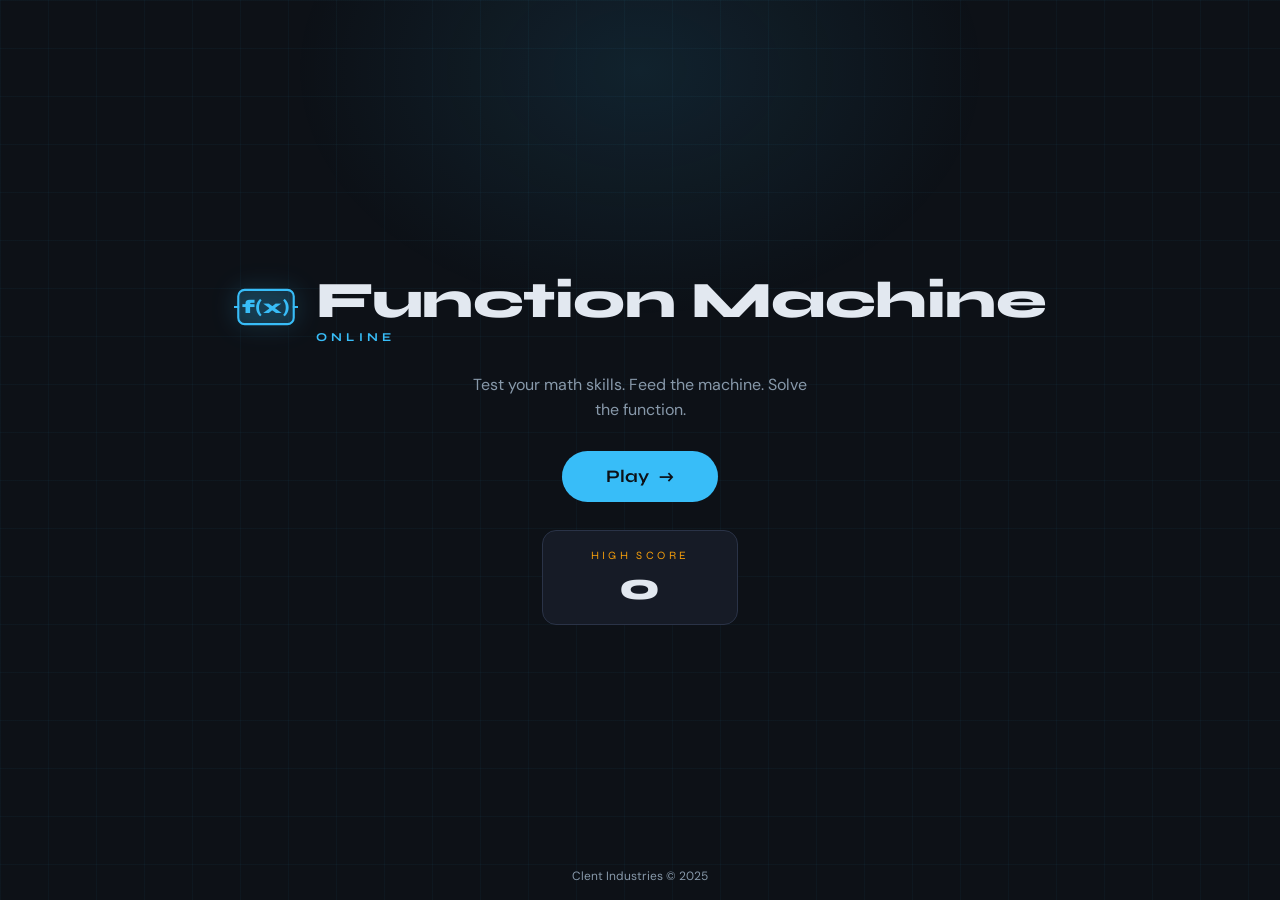
==== index.html @ 59792ebb "Add files via upload" ====
<!DOCTYPE html>
<html lang="en">
<head>
  <meta charset="UTF-8" />
  <meta name="viewport" content="width=device-width, initial-scale=1.0"/>
  <title>Function Machine Online</title>
  <link rel="stylesheet" href="styles/style.css" />
  <link href="https://fonts.googleapis.com/css2?family=Syne:wght@400;700;800&family=DM+Sans:wght@300;400;500&display=swap" rel="stylesheet"/>
</head>
<body class="menu-page">

  <div class="bg-grid"></div>
  <div class="bg-glow"></div>

  <main class="menu-container">
    <div class="logo-wrap">
      <div class="logo-icon">
        <svg viewBox="0 0 60 60" fill="none" xmlns="http://www.w3.org/2000/svg">
          <rect x="4" y="14" width="52" height="32" rx="6" fill="var(--accent)" opacity="0.15"/>
          <rect x="4" y="14" width="52" height="32" rx="6" stroke="var(--accent)" stroke-width="2"/>
          <text x="30" y="36" text-anchor="middle" font-family="Syne" font-weight="800" font-size="18" fill="var(--accent)">f(x)</text>
          <path d="M56 30 L64 30" stroke="var(--accent)" stroke-width="2" stroke-linecap="round"/>
          <path d="M-4 30 L4 30" stroke="var(--accent)" stroke-width="2" stroke-linecap="round"/>
        </svg>
      </div>
      <div class="title-block">
        <h1 class="game-title">Function Machine</h1>
        <span class="game-subtitle">ONLINE</span>
      </div>
    </div>

    <p class="tagline">Test your math skills. Feed the machine. Solve the function.</p>

    <button class="play-btn" id="playBtn" onclick="startGame()">
      <span class="btn-text">Play</span>
      <span class="btn-arrow">→</span>
    </button>

    <div class="highscore-card" id="highscoreCard">
      <span class="hs-label">HIGH SCORE</span>
      <span class="hs-value" id="highscoreDisplay">0</span>
    </div>
  </main>

  <footer class="menu-footer">
    <span>Clent Industries &copy; 2025</span>
  </footer>

  <script src="javascript/menu.js"></script>
</body>
</html>
---- styles/style.css ----
/* =========================================================
   FUNCTION MACHINE ONLINE — style.css
   Color palette: Deep navy + warm teal + soft amber
   ========================================================= */

@import url('https://fonts.googleapis.com/css2?family=Syne:wght@400;700;800&family=DM+Sans:wght@300;400;500&display=swap');

/* ── Variables ─────────────────────────────────────────── */
:root {
  --bg:        #0d1117;
  --surface:   #161b26;
  --surface2:  #1e2636;
  --border:    #2a3347;
  --accent:    #38bdf8;   /* sky teal */
  --accent2:   #f59e0b;   /* amber */
  --accent3:   #34d399;   /* mint green */
  --danger:    #f87171;
  --text:      #e2e8f0;
  --text-muted:#8899aa;
  --radius:    14px;
  --radius-lg: 22px;
  --shadow:    0 8px 32px rgba(0,0,0,0.45);
}

/* ── Reset ─────────────────────────────────────────────── */
*, *::before, *::after { box-sizing: border-box; margin: 0; padding: 0; }

html { font-size: 16px; scroll-behavior: smooth; }

body {
  font-family: 'DM Sans', sans-serif;
  background: var(--bg);
  color: var(--text);
  min-height: 100vh;
  overflow-x: hidden;
}

/* ── Shared Background ─────────────────────────────────── */
.bg-grid {
  position: fixed;
  inset: 0;
  background-image:
    linear-gradient(rgba(56,189,248,0.04) 1px, transparent 1px),
    linear-gradient(90deg, rgba(56,189,248,0.04) 1px, transparent 1px);
  background-size: 48px 48px;
  pointer-events: none;
  z-index: 0;
}

.bg-glow {
  position: fixed;
  top: -20%;
  left: 50%;
  transform: translateX(-50%);
  width: 700px;
  height: 500px;
  background: radial-gradient(ellipse, rgba(56,189,248,0.10) 0%, transparent 70%);
  pointer-events: none;
  z-index: 0;
}

/* =========================================================
   MENU PAGE
   ========================================================= */

.menu-page {
  display: flex;
  flex-direction: column;
  align-items: center;
  justify-content: center;
  min-height: 100vh;
  background: var(--bg);
}

.menu-container {
  position: relative;
  z-index: 1;
  display: flex;
  flex-direction: column;
  align-items: center;
  gap: 28px;
  padding: 48px 32px;
  text-align: center;
  animation: fadeUp 0.7s ease both;
}

/* Logo + Title */
.logo-wrap {
  display: flex;
  align-items: center;
  gap: 18px;
}

.logo-icon svg {
  width: 64px;
  height: 64px;
  filter: drop-shadow(0 0 12px rgba(56,189,248,0.4));
  animation: pulse-glow 3s ease-in-out infinite;
}

.title-block {
  display: flex;
  flex-direction: column;
  align-items: flex-start;
}

.game-title {
  font-family: 'Syne', sans-serif;
  font-weight: 800;
  font-size: clamp(2rem, 5vw, 3.2rem);
  color: var(--text);
  line-height: 1;
  letter-spacing: -0.5px;
}

.game-subtitle {
  font-family: 'Syne', sans-serif;
  font-weight: 700;
  font-size: 0.75rem;
  letter-spacing: 0.35em;
  color: var(--accent);
  text-transform: uppercase;
  margin-top: 4px;
}

/* Tagline */
.tagline {
  font-size: 1rem;
  color: var(--text-muted);
  max-width: 360px;
  line-height: 1.6;
}

/* Play Button */
.play-btn {
  display: inline-flex;
  align-items: center;
  gap: 10px;
  padding: 15px 44px;
  background: var(--accent);
  color: #0d1117;
  border: none;
  border-radius: 50px;
  font-family: 'Syne', sans-serif;
  font-weight: 700;
  font-size: 1.1rem;
  cursor: pointer;
  transition: transform 0.18s ease, box-shadow 0.18s ease, background 0.18s ease;
  box-shadow: 0 0 0 0 rgba(56,189,248,0.5);
  position: relative;
  overflow: hidden;
}

.play-btn::before {
  content: '';
  position: absolute;
  inset: 0;
  background: rgba(255,255,255,0.12);
  opacity: 0;
  transition: opacity 0.2s;
}

.play-btn:hover {
  transform: translateY(-3px);
  box-shadow: 0 6px 28px rgba(56,189,248,0.45);
}
.play-btn:hover::before { opacity: 1; }
.play-btn:active { transform: translateY(0); }

.play-btn.small {
  padding: 12px 32px;
  font-size: 0.95rem;
}

.btn-arrow {
  transition: transform 0.2s ease;
  display: inline-block;
}
.play-btn:hover .btn-arrow { transform: translateX(4px); }

/* Highscore Card */
.highscore-card {
  display: flex;
  flex-direction: column;
  align-items: center;
  gap: 6px;
  background: var(--surface);
  border: 1px solid var(--border);
  border-radius: var(--radius);
  padding: 18px 48px;
  animation: fadeUp 0.9s ease both;
}

.hs-label {
  font-family: 'Syne', sans-serif;
  font-size: 0.7rem;
  letter-spacing: 0.3em;
  color: var(--accent2);
  text-transform: uppercase;
}

.hs-value {
  font-family: 'Syne', sans-serif;
  font-weight: 800;
  font-size: 2.4rem;
  color: var(--text);
  line-height: 1;
}

/* Footer */
.menu-footer {
  position: fixed;
  bottom: 16px;
  left: 0; right: 0;
  text-align: center;
  font-size: 0.75rem;
  color: var(--text-muted);
  z-index: 1;
}


/* =========================================================
   GAME PAGE
   ========================================================= */

.game-page {
  min-height: 100vh;
  background: var(--bg);
  display: flex;
  flex-direction: column;
}

/* HUD */
.game-hud {
  position: relative;
  z-index: 10;
  display: flex;
  align-items: center;
  justify-content: space-between;
  padding: 14px 28px;
  background: var(--surface);
  border-bottom: 1px solid var(--border);
  backdrop-filter: blur(8px);
}

.back-btn {
  background: transparent;
  border: 1px solid var(--border);
  color: var(--text-muted);
  border-radius: 8px;
  padding: 7px 16px;
  font-family: 'DM Sans', sans-serif;
  font-size: 0.85rem;
  cursor: pointer;
  transition: color 0.2s, border-color 0.2s;
}
.back-btn:hover { color: var(--text); border-color: var(--accent); }

.hud-stats {
  display: flex;
  gap: 14px;
}

.stat-chip {
  display: flex;
  flex-direction: column;
  align-items: center;
  background: var(--surface2);
  border: 1px solid var(--border);
  border-radius: 10px;
  padding: 6px 20px;
  min-width: 80px;
}

.stat-label {
  font-family: 'Syne', sans-serif;
  font-size: 0.6rem;
  letter-spacing: 0.25em;
  color: var(--text-muted);
}

.stat-value {
  font-family: 'Syne', sans-serif;
  font-weight: 800;
  font-size: 1.4rem;
  color: var(--text);
  line-height: 1.2;
  transition: color 0.3s;
}

.timer-chip .stat-value { color: var(--accent3); }
.timer-chip.urgent .stat-value { color: var(--danger); animation: tick 1s steps(1) infinite; }

/* Game Container */
.game-container {
  position: relative;
  z-index: 1;
  flex: 1;
  display: flex;
  flex-direction: column;
  align-items: center;
  justify-content: center;
  gap: 28px;
  padding: 32px 20px 48px;
}

/* Machine Wrapper */
.machine-wrapper {
  width: 100%;
  max-width: 600px;
}

.machine-card {
  display: flex;
  align-items: center;
  justify-content: center;
  gap: 0;
  animation: slideIn 0.4s cubic-bezier(0.34,1.56,0.64,1) both;
}

.machine-arrow {
  display: flex;
  flex-direction: column;
  align-items: center;
  gap: 4px;
  flex-shrink: 0;
}

.machine-arrow svg {
  width: 80px;
  height: 20px;
}

.arrow-in { padding-right: 4px; }
.arrow-out { padding-left: 4px; }

.input-label, .output-label {
  font-family: 'Syne', sans-serif;
  font-size: 0.8rem;
  font-weight: 700;
  color: var(--accent);
}

.output-label { color: var(--accent2); }

/* Machine Body */
.machine-body {
  background: var(--surface);
  border: 2px solid var(--border);
  border-radius: var(--radius-lg);
  width: 220px;
  height: 160px;
  display: flex;
  align-items: center;
  justify-content: center;
  overflow: hidden;
  position: relative;
  box-shadow: var(--shadow), inset 0 0 40px rgba(56,189,248,0.05);
  transition: border-color 0.3s;
}
.machine-body:hover { border-color: var(--accent); }

.machine-placeholder {
  display: flex;
  flex-direction: column;
  align-items: center;
  gap: 6px;
}

.func-label {
  font-family: 'DM Sans', sans-serif;
  font-size: 0.75rem;
  color: var(--text-muted);
}

.func-rule {
  font-family: 'Syne', sans-serif;
  font-weight: 800;
  font-size: 1.6rem;
  color: var(--accent);
  letter-spacing: -0.5px;
}

#machineImg {
  width: 100%;
  height: 100%;
  object-fit: cover;
  border-radius: calc(var(--radius-lg) - 2px);
}

/* Input Area */
.input-area {
  display: flex;
  flex-direction: column;
  align-items: center;
  gap: 10px;
  width: 100%;
  max-width: 460px;
}

.input-hint {
  font-size: 0.82rem;
  color: var(--text-muted);
}

.input-row {
  display: flex;
  gap: 10px;
  width: 100%;
}

.answer-input {
  flex: 1;
  background: var(--surface);
  border: 1.5px solid var(--border);
  border-radius: var(--radius);
  color: var(--text);
  font-family: 'Syne', sans-serif;
  font-weight: 700;
  font-size: 1.15rem;
  padding: 13px 18px;
  outline: none;
  transition: border-color 0.2s, box-shadow 0.2s;
  appearance: textfield;
  -moz-appearance: textfield;
}
.answer-input::-webkit-inner-spin-button,
.answer-input::-webkit-outer-spin-button { -webkit-appearance: none; }

.answer-input:focus {
  border-color: var(--accent);
  box-shadow: 0 0 0 3px rgba(56,189,248,0.15);
}

.answer-input.correct { border-color: var(--accent3); box-shadow: 0 0 0 3px rgba(52,211,153,0.2); }
.answer-input.wrong   { border-color: var(--danger);  box-shadow: 0 0 0 3px rgba(248,113,113,0.2); }

.submit-btn {
  background: var(--accent);
  color: #0d1117;
  border: none;
  border-radius: var(--radius);
  font-family: 'Syne', sans-serif;
  font-weight: 700;
  font-size: 0.95rem;
  padding: 13px 28px;
  cursor: pointer;
  transition: transform 0.15s, box-shadow 0.15s, background 0.2s;
  white-space: nowrap;
}
.submit-btn:hover {
  transform: translateY(-2px);
  box-shadow: 0 4px 18px rgba(56,189,248,0.4);
}
.submit-btn:active { transform: translateY(0); }
.submit-btn:disabled { opacity: 0.5; cursor: not-allowed; }

/* Feedback */
.feedback-msg {
  font-family: 'Syne', sans-serif;
  font-weight: 700;
  font-size: 0.9rem;
  min-height: 22px;
  transition: all 0.3s;
  letter-spacing: 0.05em;
}
.feedback-msg.correct { color: var(--accent3); }
.feedback-msg.wrong   { color: var(--danger); }

/* Question Counter */
.question-counter {
  font-size: 0.78rem;
  color: var(--text-muted);
  letter-spacing: 0.05em;
}


/* =========================================================
   GAME OVER OVERLAY
   ========================================================= */

.overlay {
  position: fixed;
  inset: 0;
  background: rgba(13,17,23,0.85);
  backdrop-filter: blur(6px);
  display: flex;
  align-items: center;
  justify-content: center;
  z-index: 100;
  opacity: 0;
  pointer-events: none;
  transition: opacity 0.4s ease;
}

.overlay.active {
  opacity: 1;
  pointer-events: all;
}

.overlay-card {
  background: var(--surface);
  border: 1px solid var(--border);
  border-radius: var(--radius-lg);
  padding: 44px 48px;
  text-align: center;
  display: flex;
  flex-direction: column;
  align-items: center;
  gap: 20px;
  box-shadow: var(--shadow);
  transform: scale(0.9);
  transition: transform 0.4s cubic-bezier(0.34,1.56,0.64,1);
  max-width: 380px;
  width: 90%;
}

.overlay.active .overlay-card { transform: scale(1); }

.overlay-title {
  font-family: 'Syne', sans-serif;
  font-weight: 800;
  font-size: 1.8rem;
  color: var(--text);
}

.overlay-score {
  display: flex;
  flex-direction: column;
  align-items: center;
  gap: 4px;
}

.ov-label {
  font-size: 0.7rem;
  letter-spacing: 0.3em;
  text-transform: uppercase;
  color: var(--text-muted);
}

.ov-value {
  font-family: 'Syne', sans-serif;
  font-weight: 800;
  font-size: 3rem;
  color: var(--accent);
  line-height: 1;
}

.ov-hs-label {
  font-size: 0.85rem;
  color: var(--accent2);
  font-family: 'Syne', sans-serif;
  font-weight: 700;
}

.overlay-btns {
  display: flex;
  flex-direction: column;
  gap: 10px;
  width: 100%;
  align-items: center;
}

.back-btn-lg {
  background: transparent;
  border: 1.5px solid var(--border);
  color: var(--text-muted);
  border-radius: 50px;
  padding: 11px 36px;
  font-family: 'Syne', sans-serif;
  font-weight: 700;
  font-size: 0.9rem;
  cursor: pointer;
  transition: color 0.2s, border-color 0.2s;
}
.back-btn-lg:hover { color: var(--text); border-color: var(--accent); }


/* =========================================================
   ANIMATIONS
   ========================================================= */

@keyframes fadeUp {
  from { opacity: 0; transform: translateY(24px); }
  to   { opacity: 1; transform: translateY(0); }
}

@keyframes slideIn {
  from { opacity: 0; transform: translateY(30px) scale(0.95); }
  to   { opacity: 1; transform: translateY(0) scale(1); }
}

@keyframes pulse-glow {
  0%, 100% { filter: drop-shadow(0 0 10px rgba(56,189,248,0.35)); }
  50%       { filter: drop-shadow(0 0 22px rgba(56,189,248,0.65)); }
}

@keyframes tick {
  0%  { opacity: 1; }
  50% { opacity: 0.4; }
}

@keyframes shake {
  0%, 100% { transform: translateX(0); }
  20%       { transform: translateX(-8px); }
  40%       { transform: translateX(8px); }
  60%       { transform: translateX(-6px); }
  80%       { transform: translateX(6px); }
}

@keyframes pop {
  0%   { transform: scale(1); }
  50%  { transform: scale(1.12); }
  100% { transform: scale(1); }
}

.shake  { animation: shake 0.4s ease; }
.pop    { animation: pop 0.3s ease; }

/* ── Machine swap animation ────────────────────────────── */
.machine-exit {
  animation: machineOut 0.25s ease forwards;
}
.machine-enter {
  animation: machineIn 0.35s cubic-bezier(0.34,1.56,0.64,1) both;
}

@keyframes machineOut {
  to { opacity: 0; transform: scale(0.9) translateY(-10px); }
}
@keyframes machineIn {
  from { opacity: 0; transform: scale(0.85) translateY(20px); }
  to   { opacity: 1; transform: scale(1) translateY(0); }
}

/* =========================================================
   RESPONSIVE — Mobile First
   ========================================================= */

/* ── Tablet & small desktop (max 768px) ─────────────────── */
@media (max-width: 768px) {

  /* Menu */
  .menu-container {
    gap: 22px;
    padding: 36px 24px;
  }

  .logo-wrap {
    flex-direction: column;
    align-items: center;
    gap: 12px;
  }

  .title-block {
    align-items: center;
  }

  .game-title {
    font-size: clamp(1.8rem, 7vw, 2.6rem);
    text-align: center;
  }

  .tagline {
    font-size: 0.92rem;
    max-width: 300px;
  }

  .highscore-card {
    padding: 16px 40px;
  }

  /* Game HUD */
  .game-hud {
    padding: 10px 16px;
  }

  .stat-chip {
    padding: 5px 14px;
    min-width: 68px;
  }

  .stat-value {
    font-size: 1.2rem;
  }

  /* Machine */
  .machine-body {
    width: 190px;
    height: 140px;
  }

  .machine-arrow svg {
    width: 60px;
  }

  /* Input area */
  .input-area {
    max-width: 100%;
    padding: 0 8px;
  }

  /* Overlay */
  .overlay-card {
    padding: 36px 32px;
  }
}

/* ── Phone (max 480px) ──────────────────────────────────── */
@media (max-width: 480px) {

  html {
    font-size: 15px;
  }

  /* Menu page */
  .menu-page {
    justify-content: center;
    padding-bottom: 48px;
  }

  .menu-container {
    gap: 20px;
    padding: 28px 20px 16px;
    width: 100%;
  }

  .logo-icon svg {
    width: 52px;
    height: 52px;
  }

  .game-title {
    font-size: clamp(1.6rem, 8vw, 2.2rem);
  }

  .game-subtitle {
    font-size: 0.65rem;
    letter-spacing: 0.28em;
  }

  .tagline {
    font-size: 0.85rem;
    max-width: 260px;
  }

  .play-btn {
    width: 100%;
    max-width: 280px;
    justify-content: center;
    padding: 14px 32px;
    font-size: 1rem;
  }

  .highscore-card {
    width: 100%;
    max-width: 280px;
    padding: 14px 24px;
  }

  .hs-value {
    font-size: 2rem;
  }

  .menu-footer {
    font-size: 0.68rem;
    bottom: 10px;
  }

  /* Game HUD — tighter on phones */
  .game-hud {
    padding: 8px 12px;
  }

  .back-btn {
    padding: 6px 12px;
    font-size: 0.78rem;
  }

  .hud-stats {
    gap: 8px;
  }

  .stat-chip {
    padding: 4px 10px;
    min-width: 58px;
    border-radius: 8px;
  }

  .stat-label {
    font-size: 0.52rem;
    letter-spacing: 0.18em;
  }

  .stat-value {
    font-size: 1.05rem;
  }

  /* Game container — less vertical gap on small screens */
  .game-container {
    gap: 20px;
    padding: 20px 14px 36px;
    justify-content: flex-start;
    padding-top: 28px;
  }

  /* Machine — shrink arrows and body */
  .machine-wrapper {
    max-width: 100%;
  }

  .machine-card {
    gap: 0;
  }

  .machine-body {
    width: 150px;
    height: 110px;
    border-radius: 14px;
  }

  .machine-arrow svg {
    width: 40px;
    height: 16px;
  }

  .input-label,
  .output-label {
    font-size: 0.68rem;
  }

  .func-label {
    font-size: 0.65rem;
  }

  .func-rule {
    font-size: 1.25rem;
  }

  /* Input area — stack on very small screens */
  .input-area {
    gap: 8px;
    padding: 0 4px;
  }

  .input-hint {
    font-size: 0.75rem;
    text-align: center;
  }

  .input-row {
    flex-direction: column;
    gap: 8px;
  }

  .answer-input {
    font-size: 1.05rem;
    padding: 14px 16px;
    text-align: center;
    border-radius: 12px;
  }

  .submit-btn {
    width: 100%;
    padding: 14px;
    font-size: 0.95rem;
    border-radius: 12px;
  }

  .feedback-msg {
    font-size: 0.82rem;
    text-align: center;
  }

  .question-counter {
    font-size: 0.72rem;
  }

  /* Overlay on phones */
  .overlay-card {
    padding: 28px 20px;
    gap: 16px;
    border-radius: 18px;
    width: 92%;
  }

  .overlay-title {
    font-size: 1.45rem;
  }

  .ov-value {
    font-size: 2.4rem;
  }

  .ov-hs-label {
    font-size: 0.78rem;
  }

  .play-btn.small {
    width: 100%;
    max-width: 240px;
    justify-content: center;
    padding: 13px 24px;
  }

  .back-btn-lg {
    padding: 10px 28px;
    font-size: 0.82rem;
  }
}

/* ── Very small phones (max 360px) ─────────────────────── */
@media (max-width: 360px) {

  .game-title {
    font-size: 1.45rem;
  }

  .machine-body {
    width: 120px;
    height: 90px;
  }

  .machine-arrow svg {
    width: 30px;
  }

  .func-rule {
    font-size: 1rem;
  }

  .stat-value {
    font-size: 0.95rem;
  }

  .overlay-card {
    padding: 22px 16px;
  }

  .ov-value {
    font-size: 2rem;
  }
}

/* ── Touch devices: remove hover effects that feel wrong ── */
@media (hover: none) and (pointer: coarse) {
  .play-btn:hover {
    transform: none;
    box-shadow: none;
  }
  .play-btn:hover::before {
    opacity: 0;
  }
  .play-btn:active {
    transform: scale(0.97);
    box-shadow: 0 4px 16px rgba(56,189,248,0.35);
  }

  .submit-btn:hover {
    transform: none;
    box-shadow: none;
  }
  .submit-btn:active {
    transform: scale(0.97);
  }

  .back-btn:hover {
    color: var(--text-muted);
    border-color: var(--border);
  }
  .back-btn:active {
    color: var(--text);
    border-color: var(--accent);
  }
}
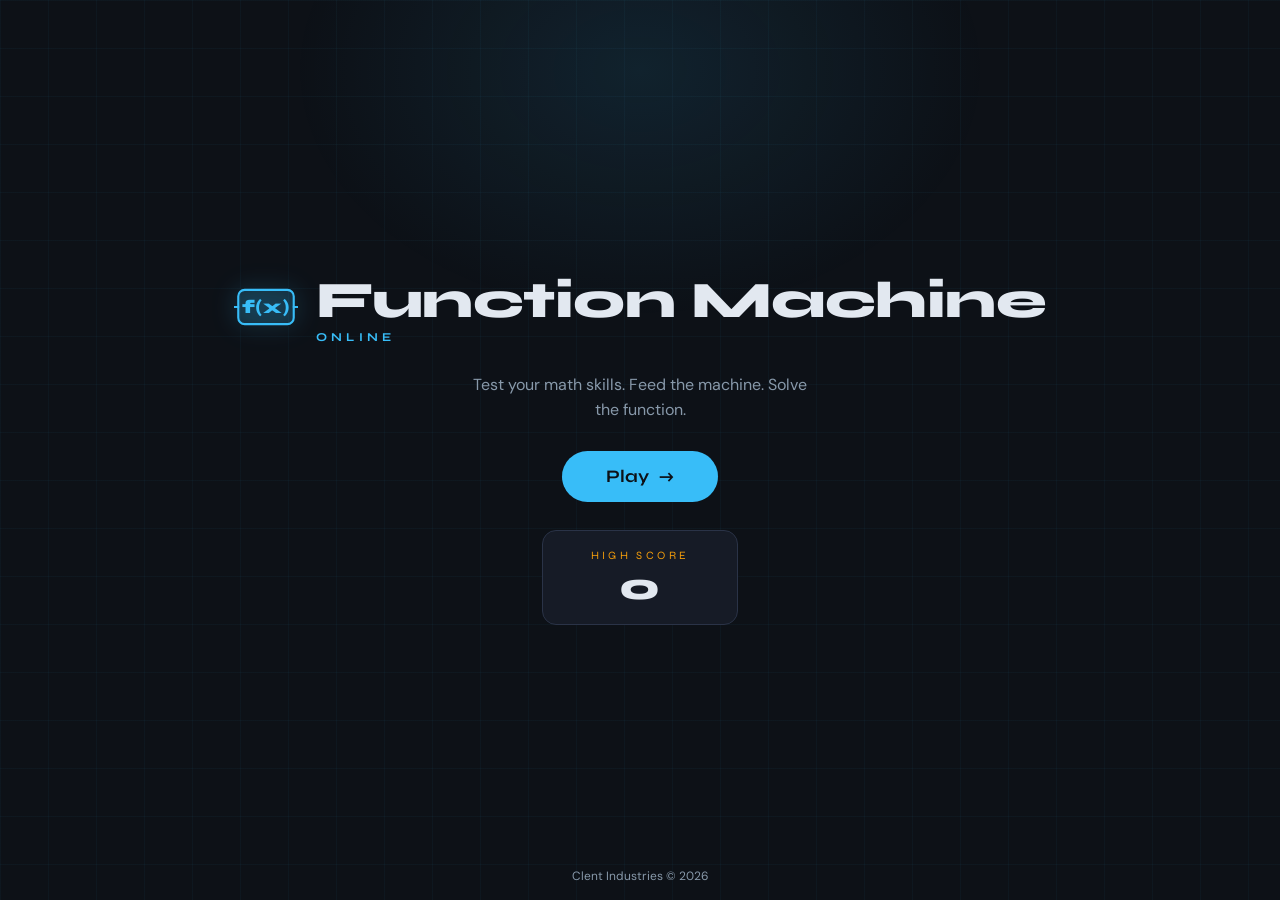
==== commit 358e3f4d: "Update index.html" ====
--- a/index.html
+++ b/index.html
@@ -43,9 +43,9 @@
   </main>
 
   <footer class="menu-footer">
-    <span>Clent Industries &copy; 2025</span>
+    <span>Clent Industries &copy; 2026</span>
   </footer>
 
   <script src="javascript/menu.js"></script>
 </body>
-</html>+</html>
